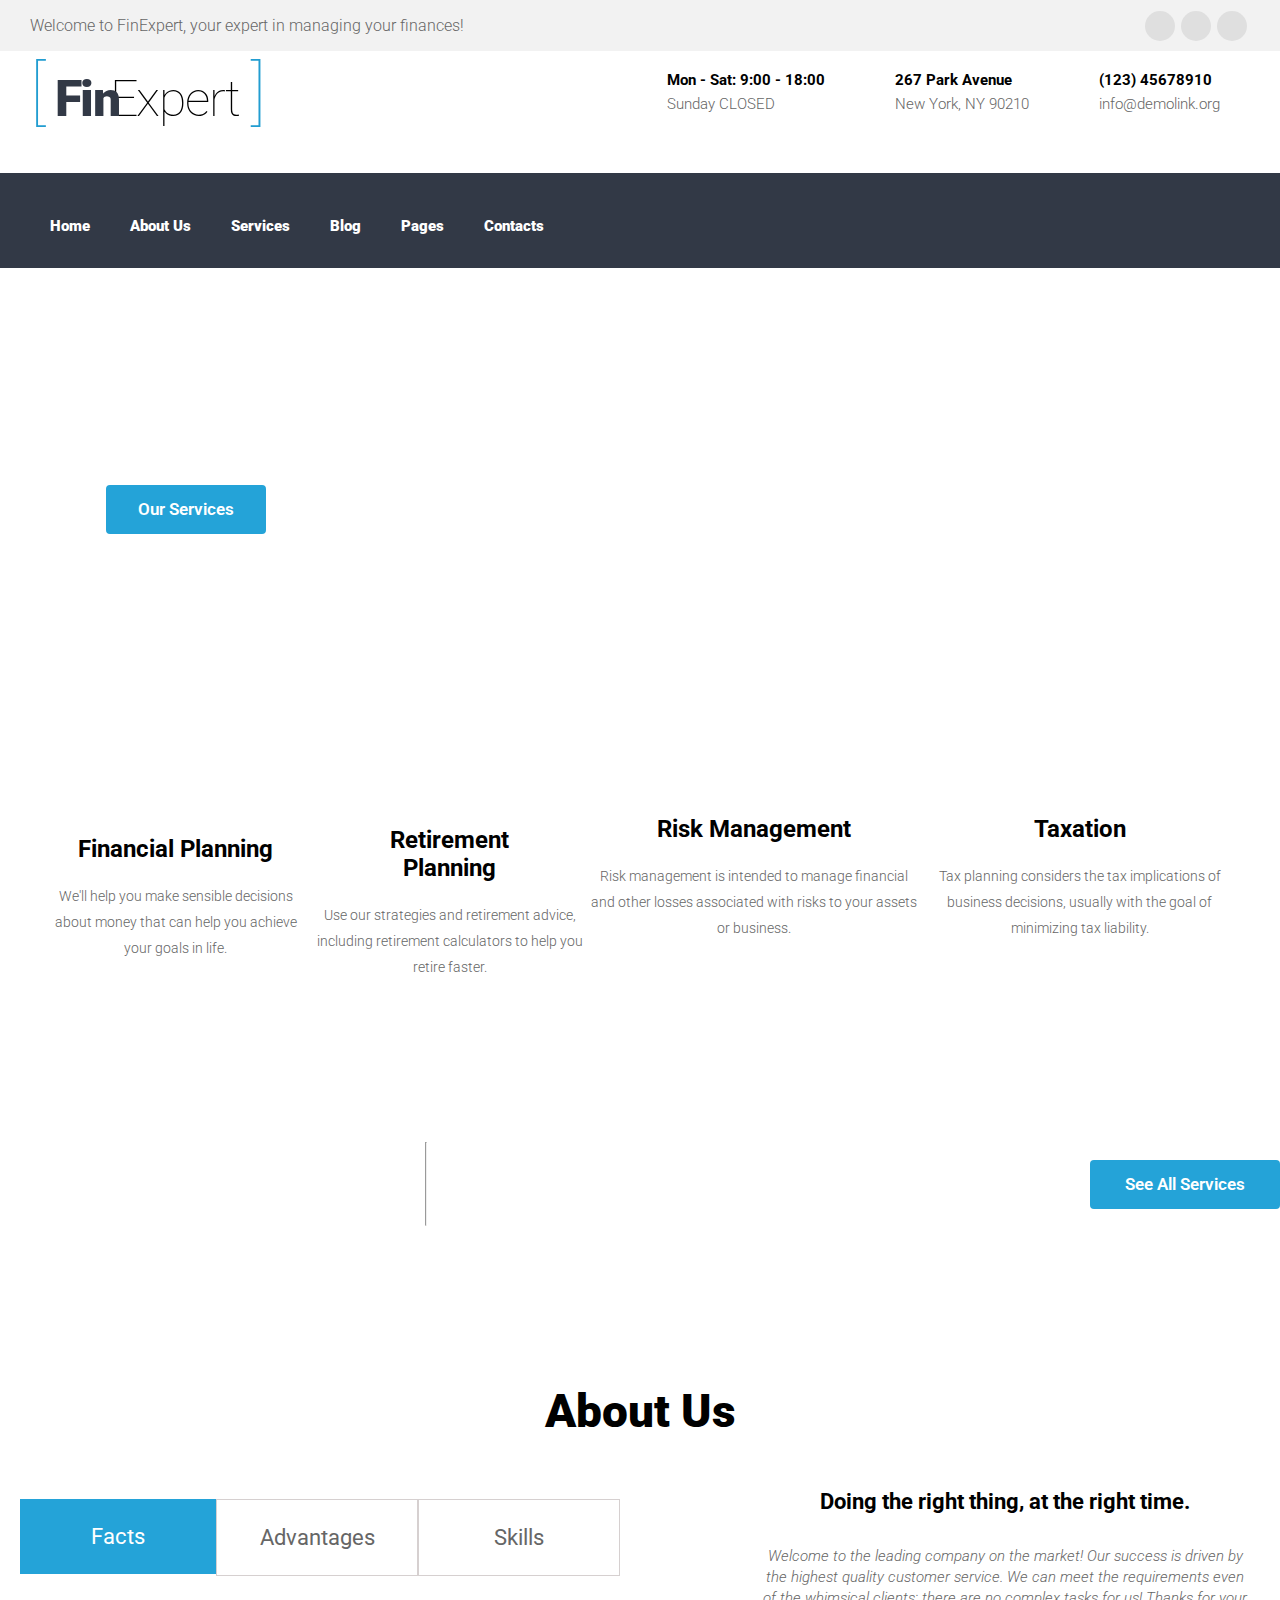
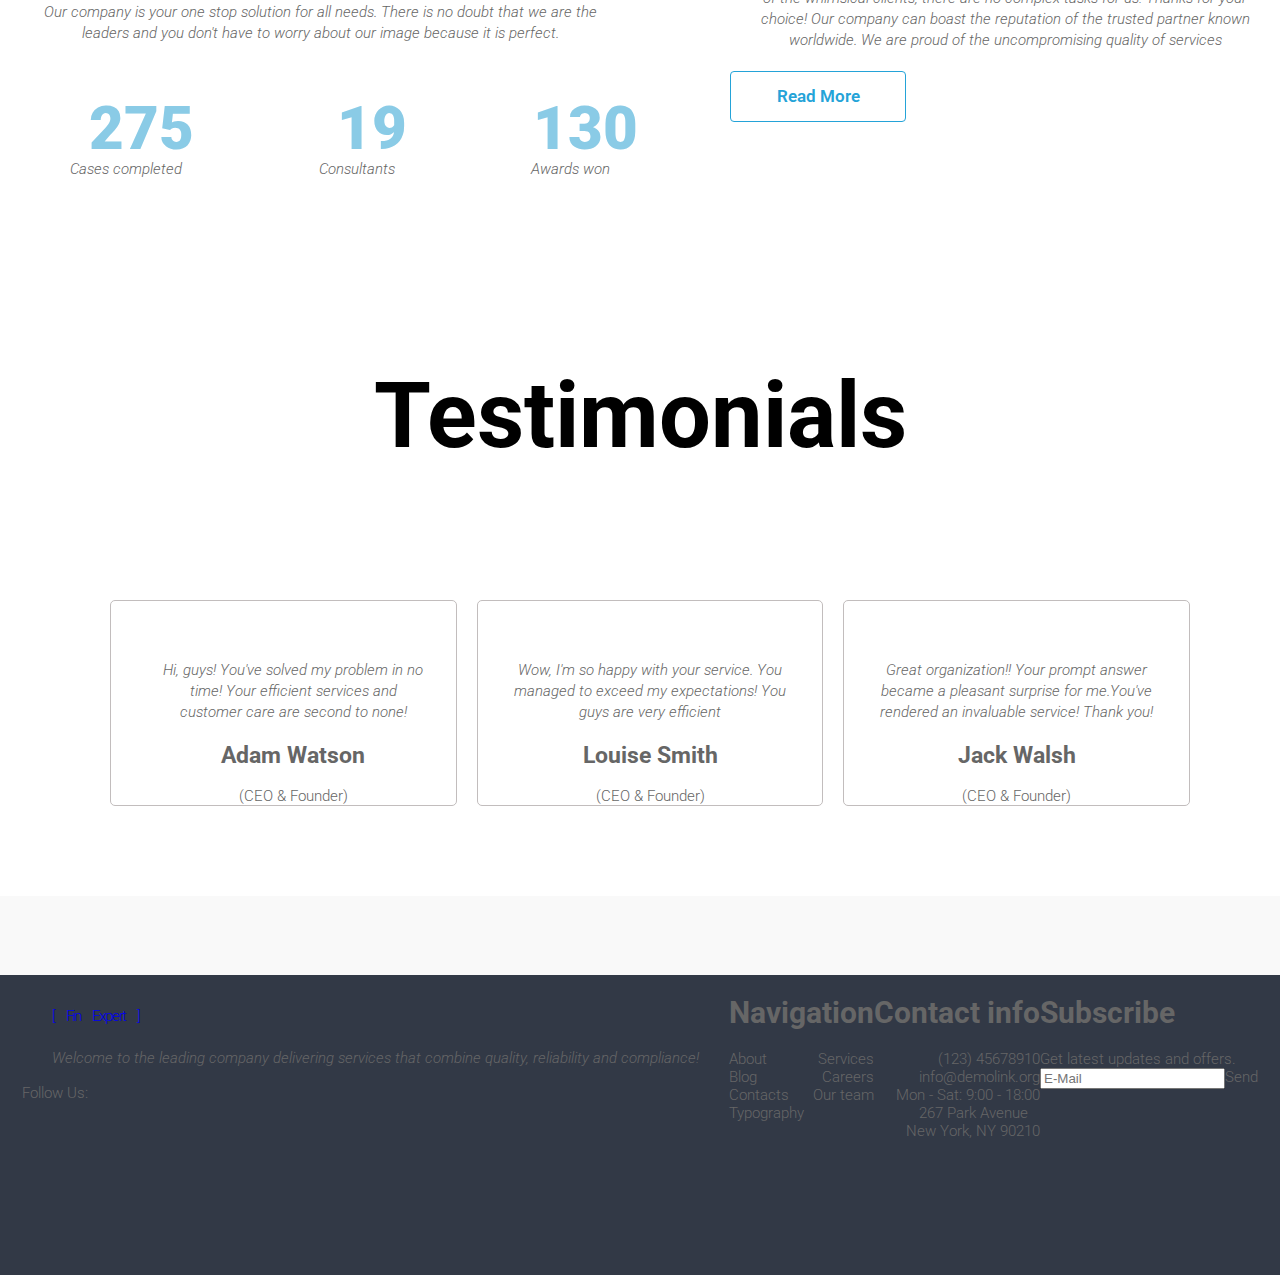
==== FinalTasks/task02/index.html @ 4b63e981 "task02" ====
<!DOCTYPE html>
<html lang="en">
<head>
    <meta charset="UTF-8">
    <meta http-equiv="X-UA-Compatible" content="IE=edge">
    <meta name="viewport" content="width=device-width, initial-scale=1.0">
    <title>Document</title>
    <link rel="stylesheet" href="style.css">
    <link rel="stylesheet" href="layout.css">
    <link rel="stylesheet" href="https://cdnjs.cloudflare.com/ajax/libs/font-awesome/6.0.0-beta3/css/all.min.css" integrity="sha512-Fo3rlrZj/k7ujTnHg4CGR2D7kSs0v4LLanw2qksYuRlEzO+tcaEPQogQ0KaoGN26/zrn20ImR1DfuLWnOo7aBA==" crossorigin="anonymous" referrerpolicy="no-referrer" />
    <link rel="preconnect" href="https://fonts.googleapis.com">
    <link rel="preconnect" href="https://fonts.gstatic.com" crossorigin>
    <link href="https://fonts.googleapis.com/css2?family=Roboto:ital,wght@0,100;0,300;0,400;1,300&display=swap" rel="stylesheet">
    <link rel="preconnect" href="https://fonts.googleapis.com">
<link rel="preconnect" href="https://fonts.gstatic.com" crossorigin>
<link href="https://fonts.googleapis.com/css2?family=Roboto:ital,wght@0,100;0,300;0,400;0,500;0,700;1,300;1,400;1,500&display=swap" rel="stylesheet">
</head>
<body>
    <!-- Tob-Bar Start -->
    <section id="top-bar">
        <div class="top-container">
            <div class="top-word">
                <p>Welcome to FinExpert, your expert in managing your finances!</p>
            </div>
            <div class="top-bar-icon">
                <div class="top-icon">
                    <a href="http://facebook.com"><i class="fab fa-facebook-f"></i></a>
                    <a href="http://twitter.com"><i class="fab fa-twitter"></i></a>
                    <a href="http://ok.ru"><i class="fab fa-google-plus-g"></i></a>
                </div>
            </div>
        </div>
    </section>
    <!-- Top-Bar End -->


    <!-- Brand Start -->
    <section id="brand">
       <div class="brand-container">
           <div class="brand-name">
               <a href="index.html">
                <span class="tt">[</span>
                <span class="fin">Fin</span>
                <span class="expert">Expert</span>
                <span class="tt">]</span> 
               </a>
           </div>


           <div class="brand-item">
               <div class="brand-clock">
                   <img src="https://livedemo00.template-help.com/wt_58940/images/icon-clock-32x32.png" alt="">
               </div>
                <div class="brand-info">
                    <span class="text-bold">Mon - Sat: 9:00 - 18:00</span>
                    <span>Sunday CLOSED</span>
                </div>

                <div class="map">
                    <img src="https://livedemo00.template-help.com/wt_58940/images/icon-map-marker-25x33.png" alt="">
                </div>
                <div class="brand-info">
                <a href="#">
                    <span class="text-bold">267 Park Avenue</span>
                    <span>New York, NY 90210 </span>
                </a>
                </div>

                <div class="phone">
                    <img src="https://livedemo00.template-help.com/wt_58940/images/icon-phone-28x29.png" alt="">
                </div>
                <div class="brand-info">
                <a href="#">
                    <span class="text-bold">(123) 45678910</span>
                    <span>info@demolink.org</span>
                </a>
                </div>
           </div>
       </div>
    </section>
    <!-- Brand End -->


    <!-- Navbar Start -->
    <section id="navbar">
        <div class="navbar-container">
            <ul>
                <li><a href="index.html">Home</a></li>
                <li><a href="index.html">About Us</a></li>
                <li><a href="index.html">Services</a></li>
                <li><a href="index.html">Blog</a></li>
                <li><a href="index.html">Pages</a></li>
                <li><a href="index.html">Contacts</a></li>
            </ul>
            <div class="search">
                <a href=""><i class="fas fa-search"></i></a>
            </div>
        </div>
    </section>

    <!-- Home Start -->
    <section id="home">
        <div class="home-container">
            <div class="home-text">
                <h1>Expert Financial Advice</h1>
                <p>With over 20 years of experience we'll ensure <br> you always get the best guidance</p>
                <div class="btn">
                    <a href="#"><div class="btn-1">Our Services</div></a>
                    <a href="#"><div class="btn-2">Purchase now</div></a>
                </div>
            </div>

        </div>
    </section>
    <!-- Home End -->

    <!-- Services Start -->
    <section id="services">
        <div class="services-container">
            <div class="services-item">
                <div class="financial">
                    <i class="fas fa-dollar-sign"></i>
                    <div class="financial-text">
                        <a href="#"><h2>Financial Planning</h2></a>
                        <p>We'll help you make sensible decisions about money that can help you achieve your goals in life.</p>
                    </div>
                </div>
                <div class="retirement">
                    <i class="fas fa-mug-hot"></i>
                    <div class="retirement-text">
                        <a href="#"><h2>Retirement <br> Planning</h2></a>
                        <p>Use our strategies and retirement advice, including retirement calculators to help you retire faster.</p>
                    </div>
                </div>
                <div class="management">
                    <img src="https://livedemo00.template-help.com/wt_58940/images/icon-chart-41x36.png" alt="">
                    <div class="Management-text">
                        <a href="#"><h2>Risk Management</h2></a>
                        <p>Risk management is intended to manage financial and other losses associated with risks to your assets or business.</p>
                    </div>
                </div>
                <div class="taxation">
                    <img src="https://livedemo00.template-help.com/wt_58940/images/icon-case-42x39.png" alt="">
                    <div class="Taxation-text">
                        <a href="#"><h2>Taxation</h2></a>
                        <p>Tax planning considers the tax implications of business decisions, usually with the goal of minimizing tax liability.</p>
                    </div>
                </div>
            </div>
        </div>
    </section>
    <!-- Services End -->

    <!-- Top-About Start -->
    <section id="top-about">
       <div class="top-about-container">
           <div class="top-about-container-item">
               <h1>What We Do</h1>
               <hr> <p>We provide expert financial advice for businesses and individuals</p>
               <a href="#"><div class="button">See All Services</div></a>
           </div>
       </div> 
    </section>
    <!-- Top-About End -->

    <!-- About Start -->
    <section id="about">
        <div class="container">
            <div class="row">
                <div class="col-12">
                    <div class="head-container">
                        <h1>About Us</h1>
                    </div>
                </div>
            </div>
            <div class="row">
                <div class="col-6">
                    <div class="left-container">
                        <div class="facts">Facts</div>
                        <a href="#"><div class="advantages">Advantages</div></a>
                        <a href="#"><div class="skills">Skills</div></a>
                    </div>
                    <p class="left-text">Our company is your one stop solution for all needs. There is no doubt that we are the leaders and you don't have to worry about our image because it is perfect.</p>
                    <ul class="list-flex">
                        <li>
                            <h1>275</h1>
                            <p>Cases completed</p>
                        </li>
                        <li>
                            <h1>19</h1>
                            <p>Consultants</p>
                        </li>
                        <li>
                            <h1>130</h1>
                            <p>Awards won</p>
                        </li>
                    </ul>
                </div>
                <div class="col-6">
                    <div class="right-container">
                        <a href=""><h4>Doing the right thing, at the right time.</h4></a>
                        <p>Welcome to the leading company on the market! Our success is driven by the highest quality customer service. We can meet the requirements even of the whimsical clients; there are no complex tasks for us! Thanks for your choice! Our company can boast the reputation of the trusted partner known worldwide. We are proud of the uncompromising quality of services</p>
                        <a href="#"><div class="read">Read More</div></a>
                    </div>
                </div>
            </div>
        </div>
    </section>
    <!-- About End -->

    <!-- Testimonials Start -->
    <section id="testimonials">
        <div class="container-t">
            <div class="row-t">
                <div class="col-12">
                    <div class="head-t">
                        <h1>Testimonials</h1>
                    </div>
                </div>
            <div class="row">
                <div class="col-4">
                    <div class="t-b-1">
                        <img src="https://livedemo00.template-help.com/wt_58940/images/home-4-72x72.jpg" alt="">
                        <p>Hi, guys! You've solved my
                            problem in no time! Your efficient
                            services and customer care are second to none!</p>
                            <h2>Adam Watson</h2>
                            <span>(CEO & Founder)</span>
                    </div>
                </div>
                <div class="col-4">
                    <div class="t-b-2">
                        <img src="https://livedemo00.template-help.com/wt_58940/images/home-5-72x72.jpg" alt="">
                        <p>Wow, I'm so happy with
                            your service. You managed
                            to exceed my expectations!
                            You guys are very efficient</p>
                            <h2>Louise Smith</h2>
                            <span>(CEO & Founder)</span>
                    </div>
                </div>
                <div class="col-4">
                    <div class="t-b-3">
                        <img src="https://livedemo00.template-help.com/wt_58940/images/home-6-72x72.jpg" alt="">
                        <p>Great organization!! Your
                            prompt answer became a pleasant
                            surprise for me.You've rendered
                            an invaluable service! Thank you!</p>
                            <h2>Jack Walsh</h2>
                            <span>(CEO & Founder)</span>
                    </div>
                </div>
            </div>
            </div>
        </div>
    </section>

        <!-- Brands carousel -->
    <section id="brand-carousel">
        <div class="container-carousel">
            <div class="row-c">
                <a href="#"><img src="https://livedemo00.template-help.com/wt_58940/images/home-7-170x75.png" alt=""></a>
                <a href="#"><img src="https://livedemo00.template-help.com/wt_58940/images/home-8-170x75.png" alt=""></a>
                <a href="#"><img src="https://livedemo00.template-help.com/wt_58940/images/home-9-170x75.png" alt=""></a>
                <a href="#"><img src="https://livedemo00.template-help.com/wt_58940/images/home-10-170x75.png" alt=""></a>
                <a href="#"><img src="https://livedemo00.template-help.com/wt_58940/images/home-11-170x75.png" alt=""></a>
                <a href="#"><img src="https://livedemo00.template-help.com/wt_58940/images/home-12-170x75.png" alt=""></a>
            </div>
        </div>
    </section>

    <!-- Page Footer Start -->
    <section id="page-footer">
        <div class="c-i-container">
            <div class="finexpert">
                <div class="brand-name">
                    <a href="index.html">
                     <span class="tt-footer">[</span>
                     <span class="fin-footer">Fin</span>
                     <span class="expert-footer">Expert</span>
                     <span class="tt-footer">]</span> 
                    </a>
                </div>
                <div class="row">
                    <p>Welcome to the leading company delivering services that combine quality, reliability and compliance!</p>
                </div>
                <div class="row">
                    <span class="follow">Follow Us:</span>
                </div>
                <div class="row">
                    <a href="#"><i class="fab fa-facebook-f"></i></a>
                    <a href="#"> <i class="fab fa-twitter"></i></a>
                    <a href="#"><i class="fab fa-google-plus-g"></i></a>
                </div>
            </div>
            <div class="navigation">
                <div class="row">
                    <h1>Navigation</h1>
                </div>
                <div class="row">
                    <span>About</span>
                    <span>Services</span>
                </div>
                <div class="row">
                    <span>Blog</span>
                    <span>Careers</span>
                </div>
                <div class="row">
                    <span>Contacts</span>
                    <span>Our team </span>
                </div>
                <div class="row">
                    <span>Typography</span>
                </div>

            </div>
            <div class="contact-info">
                <div class="row">
                    <h1>Contact info</h1>
                </div>
                <div class="row">
                    <i class="fas fa-phone-alt"></i>
                    <span>(123) 45678910</span>
                </div>
                <div class="row">
                    <i class="far fa-envelope"></i>
                    <span>info@demolink.org</span>
                </div>
                <div class="row">
                    <i class="far fa-clock"></i>
                    <span> Mon - Sat: 9:00 - 18:00</span>
                </div>
                <div class="row">
                    <i class="fas fa-map-marker-alt"></i>
                    <span>267 Park Avenue <br>New York, NY 90210</span>
                </div>
            </div>
            <div class="Subscribe">
                <div class="row">
                    <h1>Subscribe</h1>
                </div>
                <div class="row">
                    <span>Get latest updates and offers.</span>
                </div>
                <div class="row">
                    <input type="text" placeholder="E-Mail">
                    <div class="send">Send</div>
                </div>
            </div>
        </div>
    </section>
    <!-- Page Footer End -->
</body>

</html>
---- FinalTasks/task02/style.css ----
body{
    width: 100%;
    margin: 0px;
    font-family: "Roboto", Helvetica, Arial, sans-serif;
    color: #666;
    font-weight: 300;
}
/* <!-- tob-bar Start --> */
#top-bar{
    background-color: #f2f2f2;
    padding: 0px 30px;
}

.top-container{
    width: 100%;
    display: flex;
    justify-content: space-between;
    align-items: center;
}

.top-icon{
    display: flex;
    justify-content: center;
    align-items: center;
}

.top-icon i{
background-color: #dfdfdf;
border-radius: 50%;
width: 30px;
height: 30px;
color: #666;
display: flex;
justify-content: center;
align-items: center;
margin: 0 3px;
transition: .33s all ease-out;
}

.top-icon a{
    text-decoration: none;
}

.top-bar-icon i:hover{
background-color: white;
color: #229dd1;
}
/* <!-- Top-Bar End --> */


/* Brand Start */
#brand{
    display: block;
}

.brand-container{
    display: flex;
    align-items: center;
    justify-content: space-between;
}

.brand-name{
    margin-left: 30px;
}

.brand-name, .tt{
    color: #229dd1;
    font-size: 70px;
    font-weight: 100;
}

.brand-name, .fin{
    font-size: 50px;
    font-weight: 900;
    text-decoration: none;
    color: #323946;;
    margin-right: -21px;
    position: relative;
    z-index: 1;
}

.brand-name, a{
text-decoration: none;
}

.brand-name, .expert{
    font-size: 50px;
    font-weight: 100;
    color: #000;
}

.brand-name,.span{
    letter-spacing: -.025em;
}

.brand-item{
    display: flex;
    align-items: center;
}

.brand-clock, .map, .phone{
    display: flex;
    padding-right: 10px;
}

.brand-info{
    padding-right: 60px;
}

.brand-info span{
    display: flex;
    font-style: normal;
    line-height: 1.6;
}

.text-bold{
    font-weight: 700;
    color: #000;
}

.brand-info a{
    text-decoration: none;
    color: #666;
    transition: .33s all ease-out;
}

.brand-info a:hover{
    color: #229dd1;
}
/* Brand End */

/* Navbar  Start */
#navbar{
    background: #323946;
    color: white;
}

.navbar-container{
    display: flex;
    justify-content: space-between;
}

.navbar-container ul{
    display: flex;
    padding: 0px 30px;
    
}

.navbar-container ul li{
    margin: 0px 20px;
    list-style: none;
}

.navbar-container ul li a{
    text-decoration: none;
    color: white;
    font-weight:900;
    font-size: 15px;
    line-height: 1.2;
    transition: .33s all ease-out;
}

.navbar-container li a:hover{
    color: #44bef1;
}

.navbar-container,.search{
    color: white;
    margin-right: 50px;
    margin-top: 40px;
    font-stretch: normal;
    font-size: 30px;
    transition: .33s all ease-out;
}

.search i:hover{
    color: #44bef1;
}

.search a{
    text-decoration: none;
    color: white;
}

/* Home start */
#home{
    height: 400px;
    background-image: url(https://livedemo00.template-help.com/wt_58940/images/home-slide-2.jpg);
    background-size: cover;
    background-repeat: no-repeat;
}

.home-container{
    border: 0.1px solid white;
    height: 400px;
}

.home-text h1{
    margin-top: 70px; 
    margin-left: 6%;
    letter-spacing: -.01em;
    color: white;
    font-weight: 900;
    font-size: 50px;
}

.home-text p{
    line-height: 1.6;
    color: white;
    font-size: 20px;
    margin-left: 6%;
    margin-top: -30px;
}

.btn{
    display: flex;
    transition: .33s ease-out;
    padding: 0px 15px;
    line-height: 1.5;
}

.btn-1{
    color: white;
    background: #24a3d8;
    font-size: 17px;
    font-weight: 600;
    padding: 10px 30px;
    margin-left: 90px;
    border-radius: 4px;
    border: 2px solid #24a3d8;
}

.btn-2{
    color: #fff;
    border: 2px solid white;
    margin-left: 21px;
    padding: 10px 30px;
    font-size: 17px;
    font-weight: 600;
    border-radius: 4px;
}

.btn-1:hover{
    color:#24a3d8 ;
    background: white;
    border-color: white;
}

.btn-2:hover{
    color:#24a3d8 ;
    background: white; 
}
/* home End */

/* Services Start */
#services{
    padding-top: 60px;
}

.services-container{
    padding: 0px 40px;
}

.services-item{
    display: flex;
    justify-content: space-between;
    align-items: center;
}

.services-item i{
    padding: 0px 110px;
    color:#24a3d8 ;
    font-size: 50px;
}

.services-item h2{
    text-align: center;
    color: #000;
    transition: .33s all ease-out;
}

.services-item p{
    text-align: center;
    font-size:14px;
    font-weight:300;
    line-height:26px;
}

.services-item img{
    padding: 0px 140px
}

.services-item, .retirement{
    margin-top: 10px;
}

.services-item h2:hover{
    color: #24a3d8;
}
/* Services End */

/* Top-About Start */
#top-about{
    height: 300px;
    background-image: url(https://livedemo00.template-help.com/wt_58940/images/bg-image-2.jpg);
    background-size: cover;
}
.top-about-container{
    margin-top: 30px;
    padding-top: 110px;
}

.top-about-container h1{
    color: white;
    font-size: 60px;
    padding-left: 50px;
}
.top-about-container-item{
    display: flex;
    justify-content: space-between;
}
.top-about-container p{
    color: white;
    font-weight: 300;
    font-size: 22px;
    margin-top: 70px;
}
.top-about-container-item,  h1 hr{
    border-color: #f8f8f8;
    height: 100px;
}
.button{
    color: #fff;
    background-color: #24a3d8;
    border-color: #24a3d8;
    font-size: 17px;
    line-height: 1.5;
    border-radius: 4px;
    font-weight: 600;
    text-align: center;
    min-width: 160px;
    padding: 12px 15px;
    max-height: 25px;
    margin-top: 26px;
    transition: .33s all ease-out;
}
.button:hover{
    color: #24a3d8;
    background: #fff;
}
/* Top-About End */

/* About Start */
#about{
    /* height: 200px; */
    margin-top: 60px;
}

.head-container{
    display: flex;
    justify-content: center;
}

.head-container h1{
    font-size: 46px;
    color: #000;
    font-weight: 900;
    margin: 0 auto;
}

.right-container{
    margin-top: 50px;
    margin-left: 90px;
}

.right-container a{
    text-decoration: none;
    line-height: 1.3;
    font-size: 22px;
    color: #000;
    font-weight: 700;
    transition: .33s all ease-out;
}

.right-container h4:hover{
    color: #24a3d8;
}
.right-container p{
    font-size:17px;
    font-weight:300;
    line-height: 1.6;
}

.read{
    padding: 12px 22px;
    font-size: 17px;
    font-weight: 600;
    color: #24a3d8 ;
    border: 1px solid #24a3d8;
    border-radius: 4px;
    line-height: 1.5;
    margin-top: 20px;
    width: 130px;
}

.read:hover{
    background:#24a3d8;
    color: white;
}

.left-container{
    display: flex;
    justify-content: space-around;
    margin-top: 50px;
    padding: 11px 20px;
}

.facts{
    color: white;
    background: #24a3d8;
    text-align: center;
    font-weight: 400;
    border-color: #24a3d8;
    font-size: 22px;
    width: 250px;
    height: 50px;
    padding-top: 25px;
}

.advantages{
    color: #666;
    text-align: center;
    font-weight: 400;
    border-color: #24a3d8;
    font-size: 22px;
    width: 200px;
    height: 50px;
    padding-top: 25px;
    border: 0.1px solid rgb(214, 208, 208);
}

.skills{
    color: #666;
    text-align: center;
    font-weight: 400;
    border-color: #24a3d8;
    font-size: 22px;
    width: 200px;
    height: 50px;
    padding-top: 25px;
    border: 0.1px solid rgb(214, 208, 208);
}

.left-text{
    margin-left: 30px;
}
.left-container a{
    text-decoration: none;
}

.advantages:hover{
    color: white;
    background: #24a3d8;
    border: #24a3d8;
}

.skills:hover{
    color: white;
    background: #24a3d8;
    border: #24a3d8;
}

.list-flex{
    display: flex;
    justify-content: space-between;
    list-style: none;

}

.list-flex li h1{
    font-size: 60px;
    font-weight: 900;
    line-height: 1;
    color: #8acbe6;margin-left: 30px;

}

.list-flex li p{
    margin-top: -40px;
    margin-left: 30px;
}
/* About End */

.row-t{
    padding: 90px;
}

.head-t{
    display: flex;
    justify-content: center;
    font-size: 46px;
    font-weight: 900;
    color: #000;
}
.t-b-1{
border: 1px solid rgb(194, 189, 189);
border-radius: 5px;
margin-top: 70px;
}

.t-b-2{
    border: 1px solid rgb(194, 189, 189);
    border-radius: 5px;
    margin-top: 70px;
}

.t-b-3{
    border: 1px solid rgb(194, 189, 189);
    border-radius: 5px;
    margin-top: 70px;
}
.row img{
    border-radius: 50%;
    margin-top:40px;
    padding:0 120px;
    text-align: center;
}
.row p{
    font-style: italic;
    margin-left:30px;
    margin-right:30px;
    font-weight: 300;
    line-height: 21px;
    font-size:15px;
    text-align: center;
}
.row h2{
    text-align: center;
}
.row, span{
    font-size:15px;
    text-align: center;
    font-weight: 300;
}
.col-4,.t-b-1{
    padding-left: 20px;
}

#brand-carousel{
    background: #f9f9f9;
    padding: 30px 60px;
}


#page-footer{
    background: #323946;
    height: 300px;
    display: flex;
    justify-content: space-around;
}
.c-i-container{
    display: flex;
}
---- FinalTasks/task02/layout.css ----
/* /* Cedveli ifade eden class */ */


.container {
    width: 1200px;
    margin: 0 auto;
}

.container-full {
    width: 100%;
}


/* Setri ifade eden class */

.row {
    display: flex;
    justify-content: space-between;
}


/*  */

.col-1 {
    width: calc((100%/12)*1)
}

.col-2 {
    width: calc((100%/12)*2)
}

.col-3 {
    width: calc((100%/12)*3)
}

.col-4 {
    width: calc((100%/12)*4)
}

.col-5 {
    width: calc((100%/12)*5)
}

.col-6 {
    width: calc((100%/12)*6)
}

.col-7 {
    width: calc((100%/12)*7)
}

.col-8 {
    width: calc((100%/12)*8)
}

.col-9 {
    width: calc((100%/12)*9)
}

.col-10 {
    width: calc((100%/12)*10)
}

.col-11 {
    width: calc((100%/12)*11)
}

.col-12 {
    width: calc((100%/12)*12)
}


/* flex classes */

.flex {
    display: flex;
}

.justify-content-center {
    justify-content: center;
}

.justify-content-start {
    justify-content: flex-start;
}

.justify-content-end {
    justify-content: flex-end;
}

.justify-content-between {
    justify-content: space-between;
}
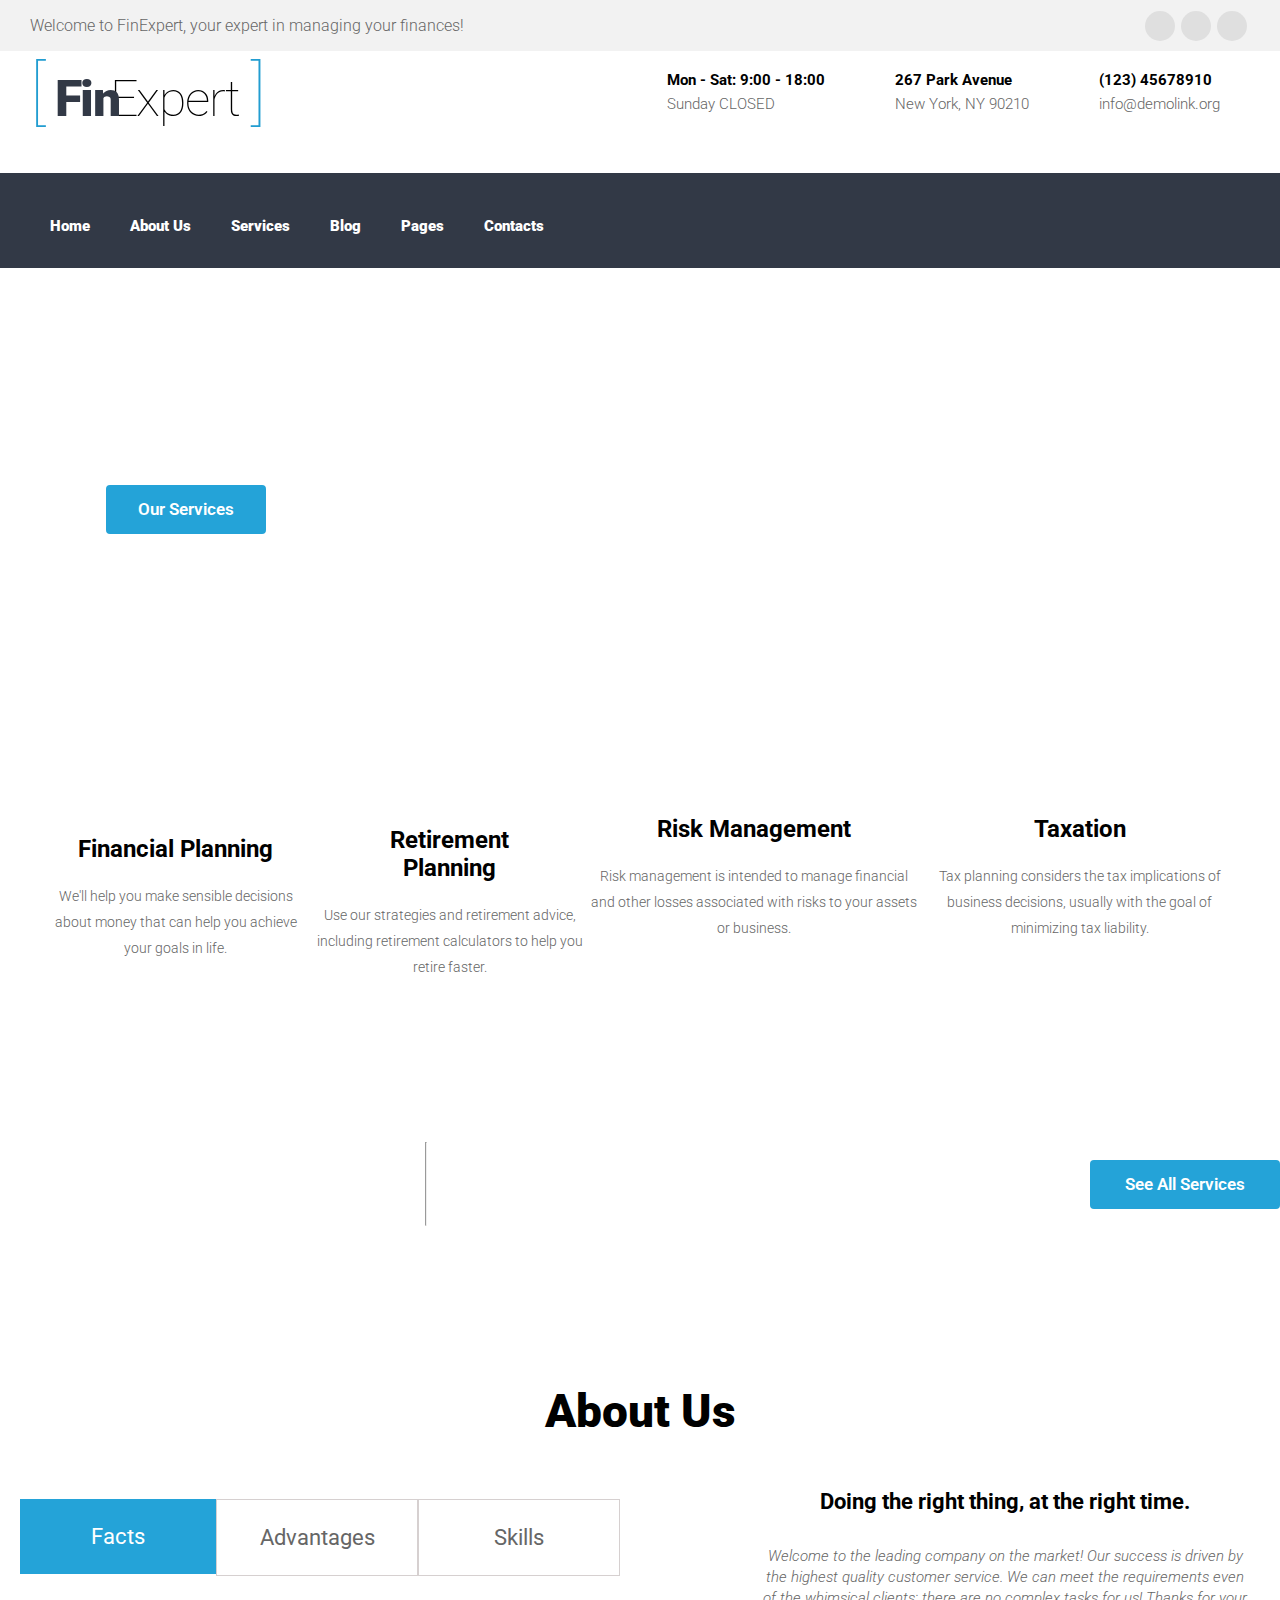
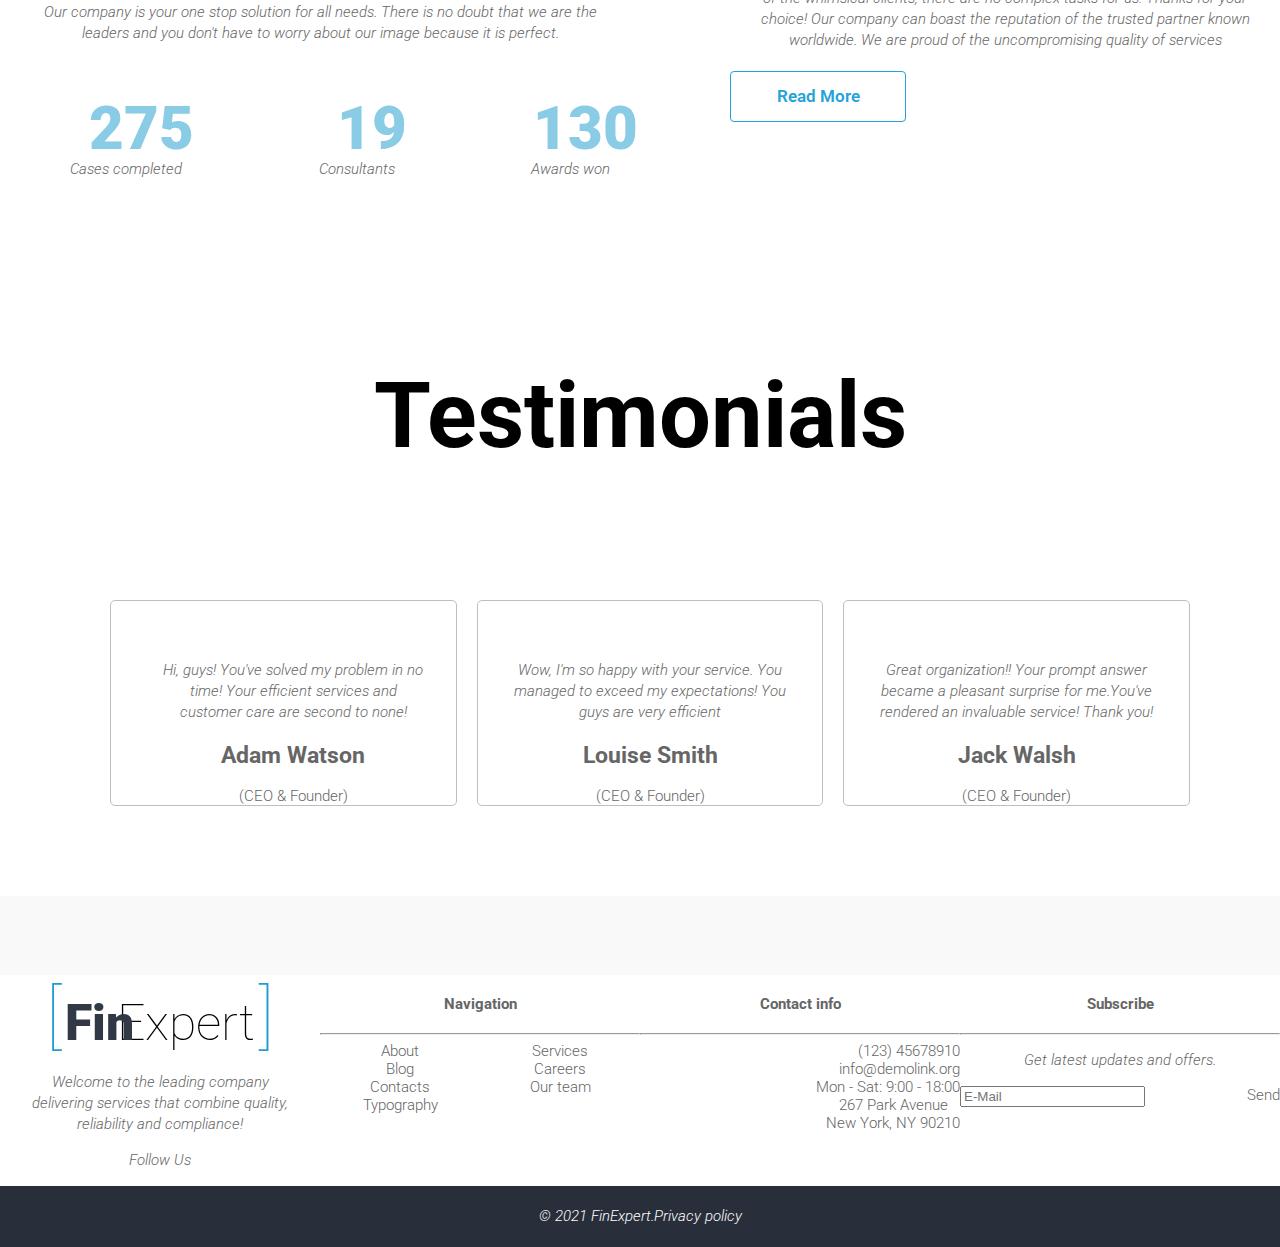
==== commit 94c56bb5: "task-02" ====
--- a/FinalTasks/task02/index.html
+++ b/FinalTasks/task02/index.html
@@ -271,85 +271,120 @@
 
     <!-- Page Footer Start -->
     <section id="page-footer">
-        <div class="c-i-container">
-            <div class="finexpert">
-                <div class="brand-name">
-                    <a href="index.html">
-                     <span class="tt-footer">[</span>
-                     <span class="fin-footer">Fin</span>
-                     <span class="expert-footer">Expert</span>
-                     <span class="tt-footer">]</span> 
-                    </a>
-                </div>
-                <div class="row">
-                    <p>Welcome to the leading company delivering services that combine quality, reliability and compliance!</p>
-                </div>
-                <div class="row">
-                    <span class="follow">Follow Us:</span>
-                </div>
-                <div class="row">
-                    <a href="#"><i class="fab fa-facebook-f"></i></a>
-                    <a href="#"> <i class="fab fa-twitter"></i></a>
-                    <a href="#"><i class="fab fa-google-plus-g"></i></a>
-                </div>
-            </div>
-            <div class="navigation">
-                <div class="row">
-                    <h1>Navigation</h1>
-                </div>
-                <div class="row">
-                    <span>About</span>
-                    <span>Services</span>
-                </div>
-                <div class="row">
-                    <span>Blog</span>
-                    <span>Careers</span>
-                </div>
-                <div class="row">
-                    <span>Contacts</span>
-                    <span>Our team </span>
-                </div>
-                <div class="row">
-                    <span>Typography</span>
-                </div>
-
-            </div>
-            <div class="contact-info">
-                <div class="row">
-                    <h1>Contact info</h1>
-                </div>
-                <div class="row">
-                    <i class="fas fa-phone-alt"></i>
-                    <span>(123) 45678910</span>
-                </div>
-                <div class="row">
-                    <i class="far fa-envelope"></i>
-                    <span>info@demolink.org</span>
-                </div>
-                <div class="row">
-                    <i class="far fa-clock"></i>
-                    <span> Mon - Sat: 9:00 - 18:00</span>
-                </div>
-                <div class="row">
-                    <i class="fas fa-map-marker-alt"></i>
-                    <span>267 Park Avenue <br>New York, NY 90210</span>
-                </div>
-            </div>
-            <div class="Subscribe">
-                <div class="row">
-                    <h1>Subscribe</h1>
-                </div>
-                <div class="row">
-                    <span>Get latest updates and offers.</span>
-                </div>
-                <div class="row">
-                    <input type="text" placeholder="E-Mail">
-                    <div class="send">Send</div>
-                </div>
-            </div>
-        </div>
-    </section>
+        <div class="container">
+            <div class="row">
+                <div class="col-3">
+                   <div class="name">
+                       <div class="finexpert">
+                            <span class="tt">[</span>
+                            <span class="fin">Fin</span>
+                            <span class="expert">Expert</span>
+                            <span class="tt">]</span>
+                       </div>
+                       <div class="text">
+                           <p>Welcome to the leading company delivering services that combine quality, reliability and compliance!</p>
+                       </div>
+                       <div class="follow">
+                           <p>Follow Us</p>
+                           <div class="icon">
+                                <a href="#"><i class="fab fa-facebook-f"></i></a>
+                                <a href="#"> <i class="fab fa-twitter"></i></a>
+                                <a href="#"><i class="fab fa-google-plus-g"></i></a>
+                           </div>
+                       </div>
+                   </div>
+                </div>
+                <div class="col-3">
+                    <div class="navigation">
+                        <h4>Navigation</h4>
+                        <hr class="xett">
+                    </div>
+                    <div class="row">
+                        <div class="col-6">
+                            <span>About</span>
+                        </div>
+                        <div class="col-6">
+                            <span>Services</span>
+                        </div>
+                    </div>
+                    <div class="row">
+                        <div class="col-6">
+                            <span>Blog</span>
+                        </div>
+                        <div class="col-6">
+                            <span>Careers</span>
+                        </div>
+                    </div>
+                    <div class="row">
+                        <div class="col-6">
+                            <span>Contacts</span>
+                        </div>
+                        <div class="col-6">
+                            <span>Our team</span>
+                        </div>
+                    </div>
+                    <div class="row">
+                        <div class="col-6">
+                            <span>Typography</span>
+                        </div>
+                        <div class="col-6"></div>
+                    </div>
+                </div>
+                <div class="col-3">
+                    <div class="Contact-info">
+                        <h4>Contact info</h4>
+                        <hr class="xett">
+                    </div>
+                    <div class="info">
+                        <div class="row">
+                            <i class="fas fa-phone-alt"></i>
+                            <span>(123) 45678910</span>
+                        </div>
+                        <div class="row">
+                            <i class="far fa-envelope"></i>
+                            <span>info@demolink.org</span>
+                        </div>
+                        <div class="row">
+                            <i class="far fa-clock"></i>
+                            <span> Mon - Sat: 9:00 - 18:00</span>
+                        </div>
+                        <div class="row">
+                            <i class="fas fa-map-marker-alt"></i>
+                            <span>267 Park Avenue <br>New York, NY 90210</span>
+                        </div>
+                    </div>
+                </div>
+                <div class="col-3">
+                    <div class="subscribe">
+                        <h4>Subscribe</h4>
+                        <hr class="xett">
+                    </div>
+                    <div class="text">
+                        <p>Get latest updates and offers.</p>
+                    </div>
+                    <div class="row">
+                        <input type="text" placeholder="E-Mail">
+                        <div class="send">Send</div>
+                    </div>
+                </div>
+            </div>
+        </div>
+    </section>
+      
     <!-- Page Footer End -->
+
+    <!-- Page Privacy policy Start -->
+    <section id="privacy">
+        <div class="privacy-container">
+            <div class="row">
+                <div class="col-12">
+                    <div class="privacy-text">
+                        <p>© 2021 FinExpert.<a href="#">Privacy policy</a></p>
+                    </div>
+                </div>
+            </div>
+        </div>
+    </section>
 </body>
 
 </html>--- a/FinalTasks/task02/style.css
+++ b/FinalTasks/task02/style.css
@@ -352,7 +352,6 @@
 
 /* About Start */
 #about{
-    /* height: 200px; */
     margin-top: 60px;
 }
 
@@ -551,13 +550,26 @@
     padding: 30px 60px;
 }
 
-
-#page-footer{
+/* #page-footer{
     background: #323946;
-    height: 300px;
-    display: flex;
-    justify-content: space-around;
-}
-.c-i-container{
-    display: flex;
-}
+} */
+
+#privacy{
+    background: #282e3a;;
+}
+
+.privacy-text{
+    color: #fff;
+    margin-top: 20px;
+    text-align: center;
+    font-size: 15px;
+    margin-bottom: 20px;
+}
+.privacy-text a{
+    text-decoration: none;
+    color: #fff;
+    transition: .33s all ease-out;
+}
+.privacy-text a:hover{
+    color: #24a3d8;
+}
